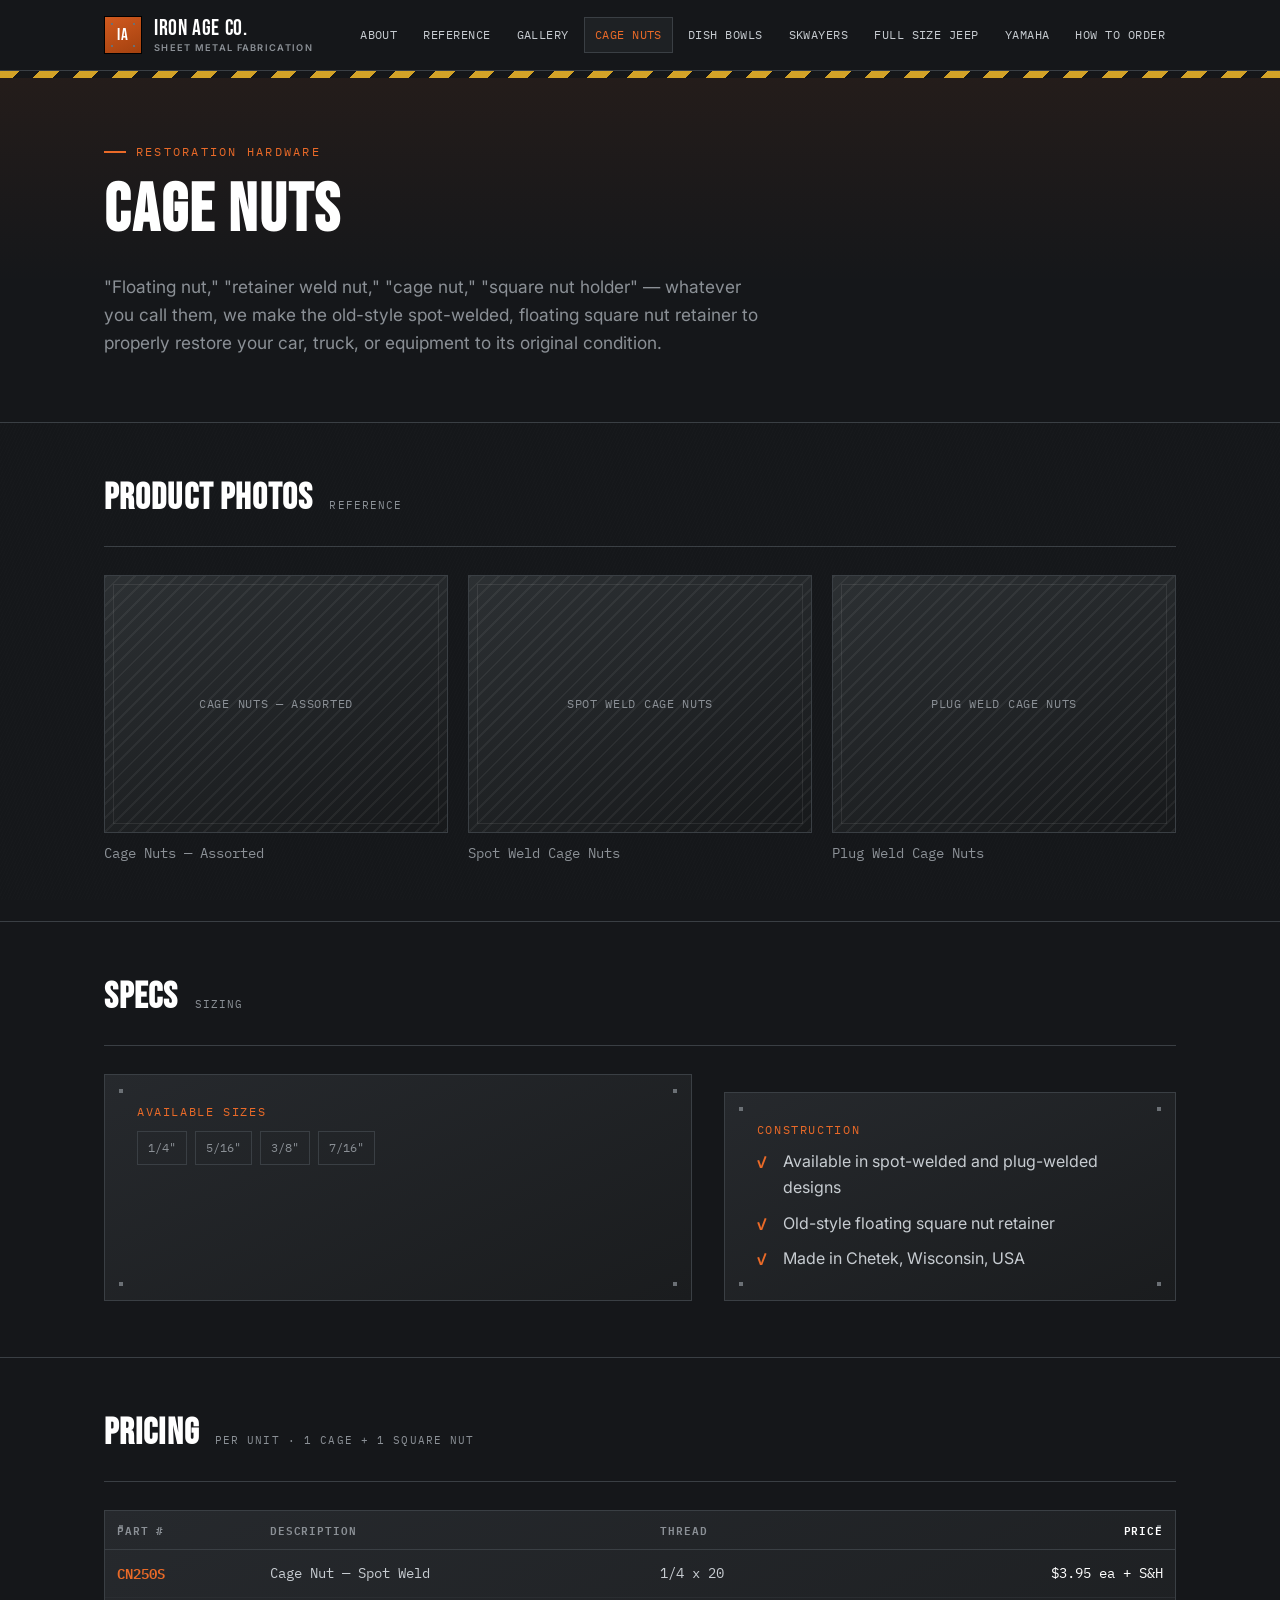
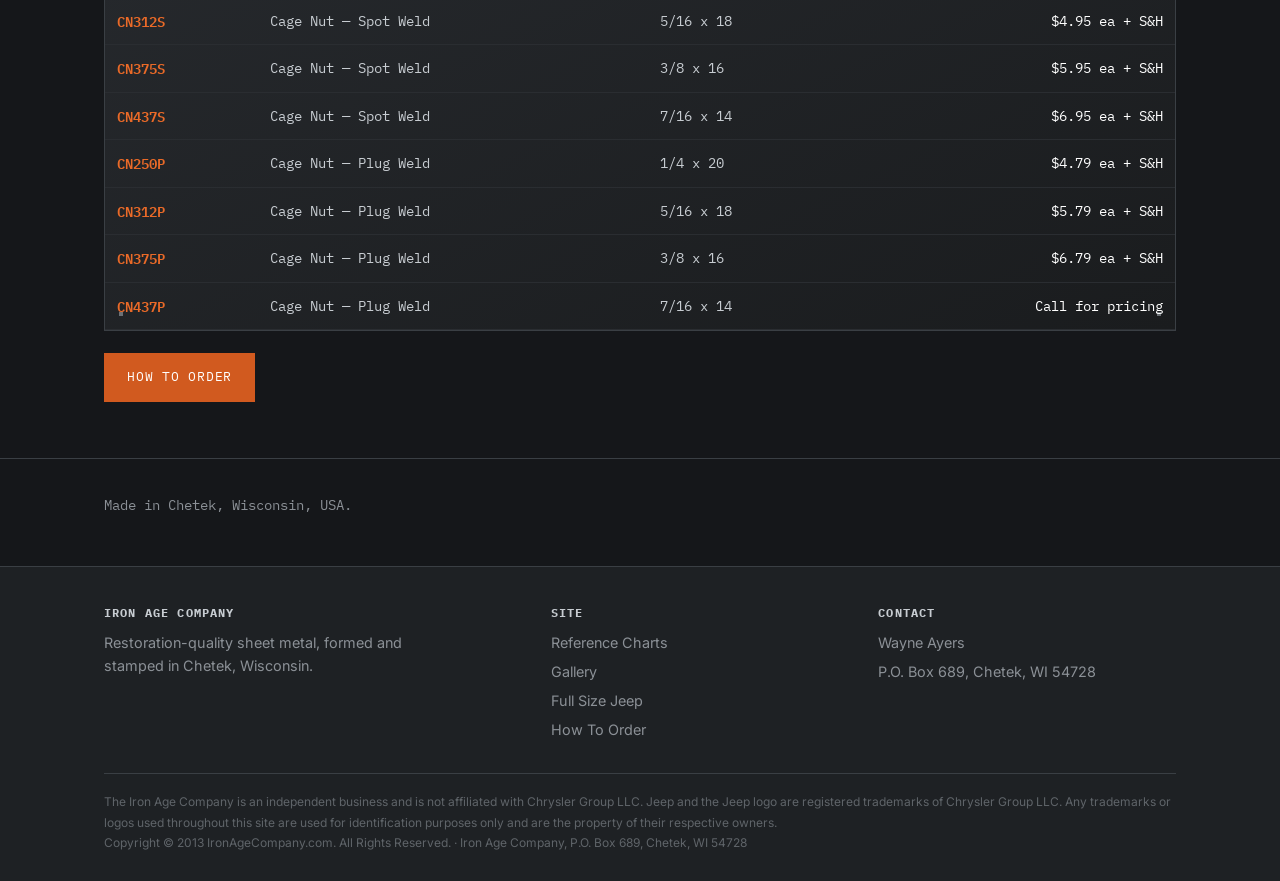
==== cage-nuts.html @ a918ecf4 "Add files via upload" ====
<!DOCTYPE html>
<html lang="en">
<head>
<meta charset="UTF-8">
<meta name="viewport" content="width=device-width, initial-scale=1.0">
<title>Cage Nuts — Iron Age Company</title>
<link rel="stylesheet" href="css/styles.css">
</head>
<body>

<header class="site">
  <div class="nav-bar">
    <a class="brand" href="index.html" style="text-decoration:none;">
      <span class="mark">IA</span>
      <span class="name">IRON AGE CO.<small>SHEET METAL FABRICATION</small></span>
    </a>
    <nav class="primary">
      <a href="index.html">About</a>
      <a href="reference.html">Reference</a>
      <a href="gallery.html">Gallery</a>
      <a class="active" href="cage-nuts.html">Cage Nuts</a>
      <a href="dish-bowls.html">Dish Bowls</a>
      <a href="skwayers.html">Skwayers</a>
      <a href="full-size-jeep.html">Full Size Jeep</a>
      <a href="yamaha.html">Yamaha</a>
      <a href="how-to-order.html">How To Order</a>
    </nav>
  </div>
</header>

<div class="hazard"></div>

<section class="hero">
  <div class="wrap">
    <div class="eyebrow">Restoration Hardware</div>
    <h1>Cage Nuts</h1>
    <p class="sub">"Floating nut," "retainer weld nut," "cage nut," "square nut holder" — whatever you call them, we make the old-style spot-welded, floating square nut retainer to properly restore your car, truck, or equipment to its original condition.</p>
  </div>
</section>

<section>
  <div class="wrap">
    <div class="section-head">
      <h2>Product Photos</h2>
      <span class="tag">Reference</span>
    </div>
    <div class="grid-3">
      <figure><div class="photo"><span>Cage Nuts — Assorted</span></div><figcaption>Cage Nuts — Assorted</figcaption></figure>
      <figure><div class="photo"><span>Spot Weld Cage Nuts</span></div><figcaption>Spot Weld Cage Nuts</figcaption></figure>
      <figure><div class="photo"><span>Plug Weld Cage Nuts</span></div><figcaption>Plug Weld Cage Nuts</figcaption></figure>
    </div>
  </div>
</section>

<section>
  <div class="wrap">
    <div class="section-head">
      <h2>Specs</h2>
      <span class="tag">Sizing</span>
    </div>
    <div class="grid-2">
      <div class="plate">
        <span class="kicker">Available Sizes</span>
        <div class="model-list">
          <span>1/4"</span><span>5/16"</span><span>3/8"</span><span>7/16"</span>
        </div>
      </div>
      <div class="plate">
        <span class="kicker">Construction</span>
        <ul class="checklist">
          <li>Available in spot-welded and plug-welded designs</li>
          <li>Old-style floating square nut retainer</li>
          <li>Made in Chetek, Wisconsin, USA</li>
        </ul>
      </div>
    </div>
  </div>
</section>

<section>
  <div class="wrap">
    <div class="section-head">
      <h2>Pricing</h2>
      <span class="tag">Per Unit · 1 Cage + 1 Square Nut</span>
    </div>

    <div class="plate" style="padding:0; overflow-x:auto;">
      <table class="spec">
        <thead>
          <tr><th>Part #</th><th>Description</th><th>Thread</th><th class="price">Price</th></tr>
        </thead>
        <tbody>
          <tr><td class="part">CN250S</td><td>Cage Nut — Spot Weld</td><td>1/4 x 20</td><td class="price">$3.95 ea + S&amp;H</td></tr>
          <tr><td class="part">CN312S</td><td>Cage Nut — Spot Weld</td><td>5/16 x 18</td><td class="price">$4.95 ea + S&amp;H</td></tr>
          <tr><td class="part">CN375S</td><td>Cage Nut — Spot Weld</td><td>3/8 x 16</td><td class="price">$5.95 ea + S&amp;H</td></tr>
          <tr><td class="part">CN437S</td><td>Cage Nut — Spot Weld</td><td>7/16 x 14</td><td class="price">$6.95 ea + S&amp;H</td></tr>
          <tr><td class="part">CN250P</td><td>Cage Nut — Plug Weld</td><td>1/4 x 20</td><td class="price">$4.79 ea + S&amp;H</td></tr>
          <tr><td class="part">CN312P</td><td>Cage Nut — Plug Weld</td><td>5/16 x 18</td><td class="price">$5.79 ea + S&amp;H</td></tr>
          <tr><td class="part">CN375P</td><td>Cage Nut — Plug Weld</td><td>3/8 x 16</td><td class="price">$6.79 ea + S&amp;H</td></tr>
          <tr><td class="part">CN437P</td><td>Cage Nut — Plug Weld</td><td>7/16 x 14</td><td class="price">Call for pricing</td></tr>
        </tbody>
      </table>
    </div>

    <div style="margin-top:22px; display:flex; gap:12px; flex-wrap:wrap;">
      <a class="btn" href="how-to-order.html">How To Order</a>
    </div>
  </div>
</section>

<section class="tight">
  <div class="wrap">
    <p class="mono" style="color:var(--steel-dim); font-size:.85rem;">Made in Chetek, Wisconsin, USA.</p>
  </div>
</section>

<footer class="site">
  <div class="wrap">
    <div class="foot-grid">
      <div>
        <h4>Iron Age Company</h4>
        <p style="color:var(--steel-dim); font-size:.9rem; max-width:34ch;">Restoration-quality sheet metal, formed and stamped in Chetek, Wisconsin.</p>
      </div>
      <div>
        <h4>Site</h4>
        <a href="reference.html">Reference Charts</a>
        <a href="gallery.html">Gallery</a>
        <a href="full-size-jeep.html">Full Size Jeep</a>
        <a href="how-to-order.html">How To Order</a>
      </div>
      <div>
        <h4>Contact</h4>
        <a href="index.html">Wayne Ayers</a>
        <a href="index.html">P.O. Box 689, Chetek, WI 54728</a>
      </div>
    </div>
    <div class="fine">
      The Iron Age Company is an independent business and is not affiliated with Chrysler Group LLC. Jeep and the Jeep logo are registered trademarks of Chrysler Group LLC. Any trademarks or logos used throughout this site are used for identification purposes only and are the property of their respective owners.<br>
      Copyright © 2013 IronAgeCompany.com. All Rights Reserved. · Iron Age Company, P.O. Box 689, Chetek, WI 54728
    </div>
  </div>
</footer>

</body>
</html>
---- css/styles.css ----
/* ==========================================================================
   IRON AGE COMPANY — stylesheet
   Palette:
     --black:      #15171a  (shop floor)
     --panel:      #1e2124  (gunmetal panel)
     --panel-2:    #26292d  (raised plate)
     --line:       #3a3f44  (steel edge)
     --steel:      #c7ccd1  (raw steel text)
     --steel-dim:  #8b9096  (dimmed steel)
     --orange:     #d15a1f  (torch-cut / weld orange)
     --yellow:     #e8b229  (safety yellow)
   Type: Bebas Neue (display / stamped), Inter (body), IBM Plex Mono (specs)
   ========================================================================== */

@import url('https://fonts.googleapis.com/css2?family=Bebas+Neue&family=Inter:wght@400;500;600;700&family=IBM+Plex+Mono:wght@400;500;600&display=swap');

:root{
  --black:#15171a;
  --panel:#1e2124;
  --panel-2:#26292d;
  --line:#3a3f44;
  --steel:#c7ccd1;
  --steel-dim:#8b9096;
  --orange:#d15a1f;
  --orange-bright:#ea6a28;
  --yellow:#e8b229;
}

*{ box-sizing:border-box; }
html{ scroll-behavior:smooth; }
body{
  margin:0;
  background:var(--black);
  color:var(--steel);
  font-family:'Inter',sans-serif;
  font-size:16px;
  line-height:1.6;
}
body::before{
  /* faint brushed-steel texture */
  content:"";
  position:fixed; inset:0;
  pointer-events:none;
  background-image:repeating-linear-gradient(115deg, rgba(255,255,255,.012) 0px, rgba(255,255,255,.012) 1px, transparent 1px, transparent 3px);
  z-index:0;
}

h1,h2,h3,h4{
  font-family:'Bebas Neue',sans-serif;
  letter-spacing:.03em;
  color:#fff;
  margin:0 0 .4em 0;
  line-height:1.05;
}
h1{ font-size:clamp(2.4rem,6vw,4.2rem); }
h2{ font-size:clamp(1.6rem,3.4vw,2.3rem); }
h3{ font-size:1.3rem; }
a{ color:var(--orange-bright); text-decoration:none; }
a:hover{ text-decoration:underline; }
a:focus-visible, button:focus-visible{
  outline:2px solid var(--yellow);
  outline-offset:2px;
}
p{ margin:0 0 1em 0; color:var(--steel); }
code, .mono{ font-family:'IBM Plex Mono',monospace; }

.wrap{ max-width:1120px; margin:0 auto; padding:0 24px; }

/* ---------- hazard divider (used sparingly) ---------- */
.hazard{
  height:7px;
  width:100%;
  background:repeating-linear-gradient(135deg, var(--yellow) 0 14px, #15171a 14px 28px);
  opacity:.9;
}

/* ---------- top nameplate / nav ---------- */
header.site{
  position:sticky; top:0; z-index:50;
  background:var(--black);
  border-bottom:1px solid var(--line);
}
.nav-bar{
  display:flex; align-items:center; justify-content:space-between;
  padding:16px 24px;
  max-width:1120px; margin:0 auto;
  gap:20px;
}
.brand{
  display:flex; align-items:center; gap:12px;
  color:#fff; font-family:'Bebas Neue',sans-serif;
  letter-spacing:.04em;
}
.brand .mark{
  width:38px; height:38px;
  background:
    radial-gradient(circle 2.5px at 7px 7px, #6b7075 60%, transparent 62%),
    radial-gradient(circle 2.5px at calc(100% - 7px) 7px, #6b7075 60%, transparent 62%),
    radial-gradient(circle 2.5px at 7px calc(100% - 7px), #6b7075 60%, transparent 62%),
    radial-gradient(circle 2.5px at calc(100% - 7px) calc(100% - 7px), #6b7075 60%, transparent 62%),
    linear-gradient(155deg, var(--orange), #a3410f);
  border:1px solid #000;
  display:flex; align-items:center; justify-content:center;
  color:#fff; font-size:1.05rem;
  flex:none;
}
.brand .name{ font-size:1.35rem; line-height:1; }
.brand .name small{
  display:block; font-family:'Inter',sans-serif; letter-spacing:.14em;
  font-size:.58rem; color:var(--steel-dim); font-weight:600; margin-top:3px;
}
nav.primary{
  display:flex; flex-wrap:wrap; gap:2px 4px;
}
nav.primary a{
  color:var(--steel);
  font-family:'IBM Plex Mono',monospace;
  font-size:.72rem;
  letter-spacing:.04em;
  text-transform:uppercase;
  padding:8px 10px;
  border:1px solid transparent;
  text-decoration:none;
}
nav.primary a:hover{
  color:#fff; border-color:var(--line); background:var(--panel);
}
nav.primary a.active{
  color:var(--orange-bright);
  border-color:var(--line);
  background:var(--panel);
}

/* ---------- hero ---------- */
.hero{
  padding:64px 24px 48px;
  position:relative;
  border-bottom:1px solid var(--line);
  background:
    linear-gradient(180deg, rgba(209,90,31,.08), transparent 60%),
    var(--black);
}
.hero .eyebrow{
  font-family:'IBM Plex Mono',monospace;
  color:var(--orange-bright);
  font-size:.78rem;
  letter-spacing:.18em;
  text-transform:uppercase;
  margin-bottom:14px;
  display:flex; align-items:center; gap:10px;
}
.hero .eyebrow::before{
  content:""; width:22px; height:2px; background:var(--orange-bright);
}
.hero h1{ max-width:16ch; }
.hero .sub{
  max-width:60ch; color:var(--steel-dim); font-size:1.08rem; margin-top:8px;
}

/* ---------- section ---------- */
section{ padding:56px 24px; border-bottom:1px solid var(--line); }
section.tight{ padding:36px 24px; }
section:last-of-type{ border-bottom:none; }
.section-head{
  display:flex; align-items:baseline; gap:16px; margin-bottom:28px;
  border-bottom:1px solid var(--line); padding-bottom:14px;
}
.section-head .tag{
  font-family:'IBM Plex Mono',monospace; font-size:.7rem; color:var(--steel-dim);
  letter-spacing:.1em; text-transform:uppercase; white-space:nowrap;
}

/* ---------- spec plate: signature component ---------- */
.plate{
  background:
    radial-gradient(circle 4px at 16px 16px, #6b7075 60%, transparent 62%),
    radial-gradient(circle 4px at calc(100% - 16px) 16px, #6b7075 60%, transparent 62%),
    radial-gradient(circle 4px at 16px calc(100% - 16px), #6b7075 60%, transparent 62%),
    radial-gradient(circle 4px at calc(100% - 16px) calc(100% - 16px), #6b7075 60%, transparent 62%),
    linear-gradient(155deg, var(--panel-2), #1a1c1e);
  border:1px solid var(--line);
  padding:28px 32px;
}
.plate + .plate{ margin-top:18px; }

/* ---------- content blocks ---------- */
.lede{ font-size:1.1rem; color:var(--steel); max-width:70ch; }
.grid-2{ display:grid; grid-template-columns:1.3fr 1fr; gap:32px; }
.grid-3{ display:grid; grid-template-columns:repeat(3,1fr); gap:20px; }
@media (max-width:860px){
  .grid-2{ grid-template-columns:1fr; }
  .grid-3{ grid-template-columns:1fr 1fr; }
}
@media (max-width:560px){
  .grid-3{ grid-template-columns:1fr; }
}

/* timeline (jeep ownership history) */
.timeline{ list-style:none; margin:0; padding:0; }
.timeline li{
  display:grid; grid-template-columns:150px 1fr; gap:16px;
  padding:12px 0; border-bottom:1px dashed var(--line);
  align-items:baseline;
}
.timeline li:last-child{ border-bottom:none; }
.timeline .yr{
  font-family:'IBM Plex Mono',monospace; color:var(--orange-bright); font-size:.92rem;
}
.timeline .who{ color:var(--steel); }

/* checklist */
.checklist{ list-style:none; margin:0; padding:0; display:grid; gap:10px; }
.checklist li{
  padding-left:26px; position:relative; color:var(--steel);
}
.checklist li::before{
  content:"✓"; position:absolute; left:0; top:0;
  color:var(--orange-bright); font-family:'IBM Plex Mono',monospace; font-weight:600;
}

/* model list chips */
.model-list{ display:flex; flex-wrap:wrap; gap:8px; }
.model-list span{
  font-family:'IBM Plex Mono',monospace; font-size:.78rem;
  border:1px solid var(--line); padding:6px 10px; color:var(--steel-dim);
}

/* photo plate (placeholder for product/gallery photography) */
.photo{
  aspect-ratio:4/3;
  background:
    repeating-linear-gradient(135deg, rgba(255,255,255,.05) 0 2px, transparent 2px 10px),
    linear-gradient(160deg,#2c3033,#17191b);
  border:1px solid var(--line);
  display:flex; align-items:center; justify-content:center;
  text-align:center;
  position:relative;
}
.photo span{
  font-family:'IBM Plex Mono',monospace;
  font-size:.72rem; letter-spacing:.06em; text-transform:uppercase;
  color:var(--steel-dim); padding:0 16px;
}
.photo::after{
  content:""; position:absolute; inset:8px;
  border:1px solid rgba(255,255,255,.08);
  pointer-events:none;
}
figure{ margin:0; }
figcaption{
  margin-top:10px; font-size:.85rem; color:var(--steel-dim);
  font-family:'IBM Plex Mono',monospace;
}

/* parts / pricing table */
table.spec{
  width:100%; border-collapse:collapse;
  font-family:'IBM Plex Mono',monospace; font-size:.88rem;
}
table.spec th{
  text-align:left; color:var(--steel-dim); font-weight:600;
  text-transform:uppercase; font-size:.7rem; letter-spacing:.08em;
  border-bottom:1px solid var(--line); padding:10px 12px;
}
table.spec td{
  padding:12px; border-bottom:1px solid #2a2d31; color:var(--steel);
  vertical-align:top;
}
table.spec tr:hover td{ background:rgba(209,90,31,.06); }
table.spec .part{ color:var(--orange-bright); font-weight:600; }
table.spec .price{ color:#fff; text-align:right; white-space:nowrap; }

/* callout / note strip */
.note{
  border-left:3px solid var(--orange);
  background:var(--panel);
  padding:16px 18px;
  font-size:.92rem; color:var(--steel-dim);
}
.note strong{ color:var(--steel); }

/* buttons */
.btn{
  display:inline-flex; align-items:center; gap:10px;
  font-family:'IBM Plex Mono',monospace; font-size:.8rem; letter-spacing:.06em;
  text-transform:uppercase; text-decoration:none;
  padding:13px 22px; border:1px solid var(--orange);
  color:#fff; background:var(--orange);
  transition:background .15s,color .15s;
}
.btn:hover{ background:transparent; color:var(--orange-bright); text-decoration:none; }
.btn.ghost{ background:transparent; color:var(--steel); border-color:var(--line); }
.btn.ghost:hover{ border-color:var(--steel); color:#fff; }

/* stamped price tag */
.pricetag{
  display:inline-block;
  font-family:'Bebas Neue',sans-serif;
  font-size:1.4rem; color:#fff;
  background:var(--panel-2);
  border:1px solid var(--line);
  padding:6px 16px;
  letter-spacing:.02em;
}
.pricetag small{
  font-family:'IBM Plex Mono',monospace; font-size:.6rem; color:var(--steel-dim);
  text-transform:uppercase; margin-left:6px;
}

/* footer */
footer.site{
  background:var(--panel);
  border-top:1px solid var(--line);
  padding:40px 24px 28px;
}
footer.site .foot-grid{
  display:grid; grid-template-columns:1.4fr 1fr 1fr; gap:30px;
  margin-bottom:26px;
}
@media (max-width:760px){ footer.site .foot-grid{ grid-template-columns:1fr; } }
footer.site h4{ color:var(--steel); font-family:'IBM Plex Mono',monospace; font-size:.72rem; letter-spacing:.1em; text-transform:uppercase; margin-bottom:12px;}
footer.site a{ color:var(--steel-dim); display:block; margin-bottom:6px; font-size:.9rem; }
footer.site a:hover{ color:var(--orange-bright); }
.fine{
  font-size:.75rem; color:#5f6469; line-height:1.7;
  border-top:1px solid var(--line); padding-top:18px;
}

/* breadcrumb-ish page kicker inside plates */
.kicker{
  font-family:'IBM Plex Mono',monospace; font-size:.72rem; color:var(--orange-bright);
  letter-spacing:.14em; text-transform:uppercase; margin-bottom:10px; display:block;
}
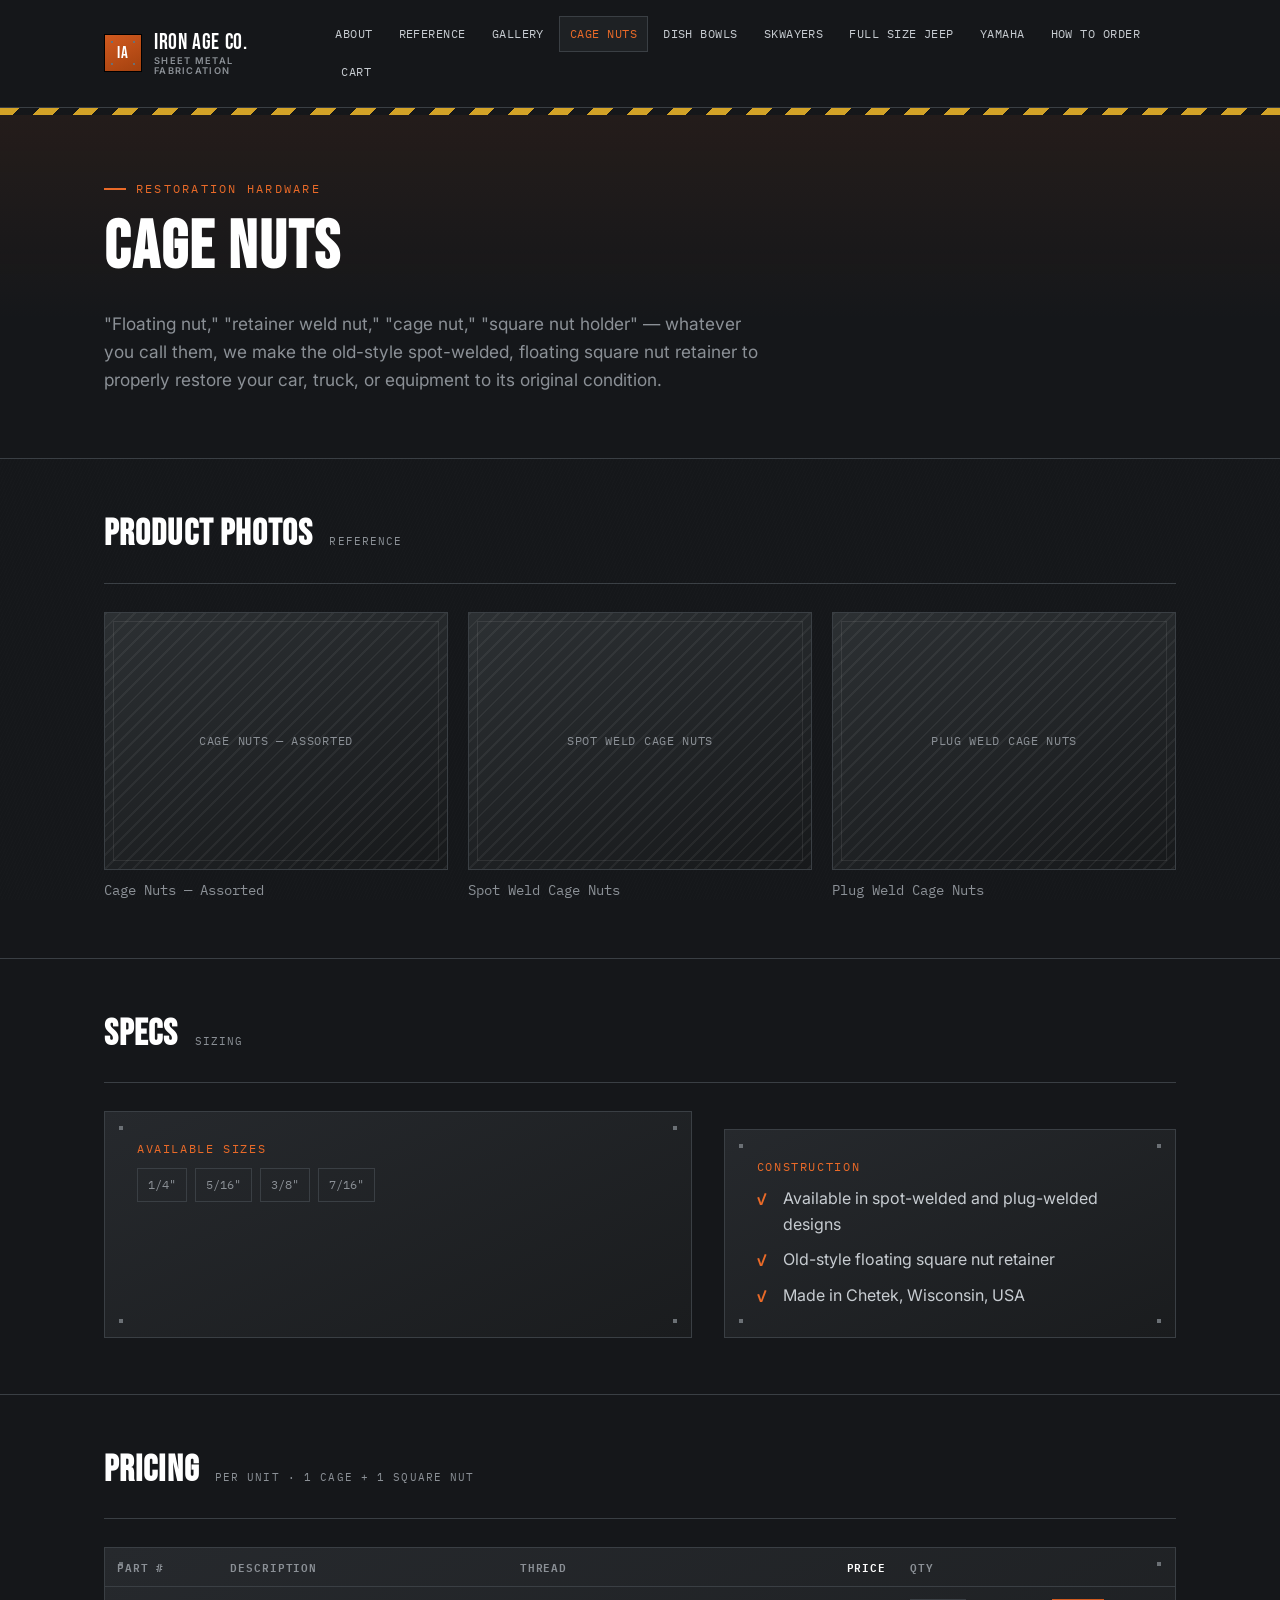
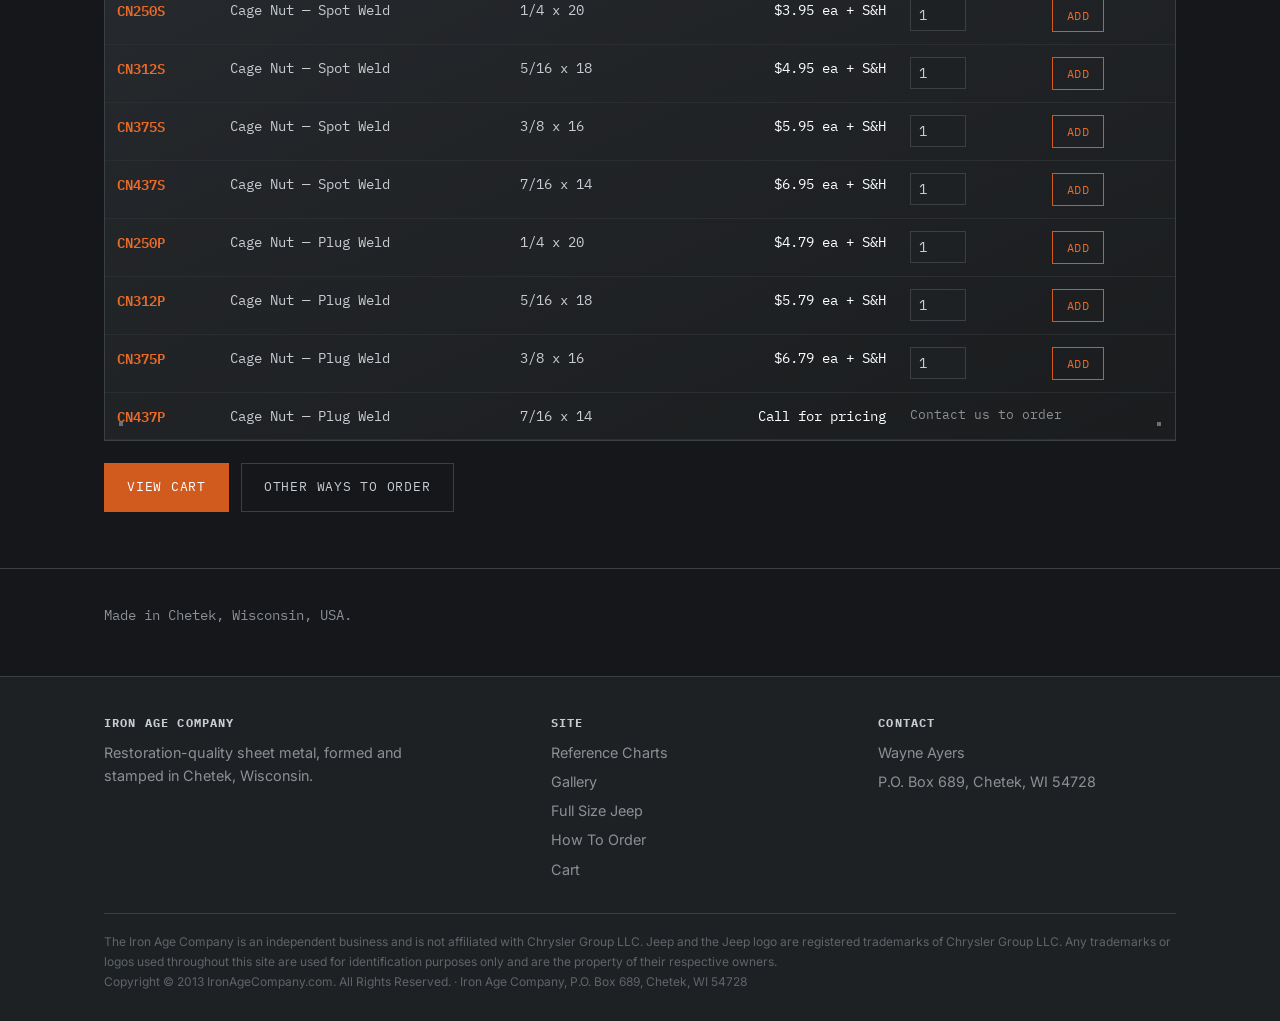
==== commit 9fdd3cb9: "Add site files and shopping cart" ====
--- a/cage-nuts.html
+++ b/cage-nuts.html
@@ -24,6 +24,7 @@
       <a href="full-size-jeep.html">Full Size Jeep</a>
       <a href="yamaha.html">Yamaha</a>
       <a href="how-to-order.html">How To Order</a>
+          <a class="cart-link" href="cart.html">Cart<span id="cart-count" class="cart-badge">0</span></a>
     </nav>
   </div>
 </header>
@@ -87,23 +88,55 @@
     <div class="plate" style="padding:0; overflow-x:auto;">
       <table class="spec">
         <thead>
-          <tr><th>Part #</th><th>Description</th><th>Thread</th><th class="price">Price</th></tr>
+          <tr><th>Part #</th><th>Description</th><th>Thread</th><th class="price">Price</th><th>Qty</th><th></th></tr>
         </thead>
         <tbody>
-          <tr><td class="part">CN250S</td><td>Cage Nut — Spot Weld</td><td>1/4 x 20</td><td class="price">$3.95 ea + S&amp;H</td></tr>
-          <tr><td class="part">CN312S</td><td>Cage Nut — Spot Weld</td><td>5/16 x 18</td><td class="price">$4.95 ea + S&amp;H</td></tr>
-          <tr><td class="part">CN375S</td><td>Cage Nut — Spot Weld</td><td>3/8 x 16</td><td class="price">$5.95 ea + S&amp;H</td></tr>
-          <tr><td class="part">CN437S</td><td>Cage Nut — Spot Weld</td><td>7/16 x 14</td><td class="price">$6.95 ea + S&amp;H</td></tr>
-          <tr><td class="part">CN250P</td><td>Cage Nut — Plug Weld</td><td>1/4 x 20</td><td class="price">$4.79 ea + S&amp;H</td></tr>
-          <tr><td class="part">CN312P</td><td>Cage Nut — Plug Weld</td><td>5/16 x 18</td><td class="price">$5.79 ea + S&amp;H</td></tr>
-          <tr><td class="part">CN375P</td><td>Cage Nut — Plug Weld</td><td>3/8 x 16</td><td class="price">$6.79 ea + S&amp;H</td></tr>
-          <tr><td class="part">CN437P</td><td>Cage Nut — Plug Weld</td><td>7/16 x 14</td><td class="price">Call for pricing</td></tr>
+          <tr>
+            <td class="part">CN250S</td><td>Cage Nut — Spot Weld</td><td>1/4 x 20</td><td class="price">$3.95 ea + S&amp;H</td>
+            <td><input type="number" min="1" value="1" class="qty-input" data-qty-for="CN250S"></td>
+            <td><button type="button" class="btn-add" data-add-to-cart data-id="CN250S" data-name="Cage Nut — Spot Weld, 1/4 x 20" data-price="3.95">Add</button></td>
+          </tr>
+          <tr>
+            <td class="part">CN312S</td><td>Cage Nut — Spot Weld</td><td>5/16 x 18</td><td class="price">$4.95 ea + S&amp;H</td>
+            <td><input type="number" min="1" value="1" class="qty-input" data-qty-for="CN312S"></td>
+            <td><button type="button" class="btn-add" data-add-to-cart data-id="CN312S" data-name="Cage Nut — Spot Weld, 5/16 x 18" data-price="4.95">Add</button></td>
+          </tr>
+          <tr>
+            <td class="part">CN375S</td><td>Cage Nut — Spot Weld</td><td>3/8 x 16</td><td class="price">$5.95 ea + S&amp;H</td>
+            <td><input type="number" min="1" value="1" class="qty-input" data-qty-for="CN375S"></td>
+            <td><button type="button" class="btn-add" data-add-to-cart data-id="CN375S" data-name="Cage Nut — Spot Weld, 3/8 x 16" data-price="5.95">Add</button></td>
+          </tr>
+          <tr>
+            <td class="part">CN437S</td><td>Cage Nut — Spot Weld</td><td>7/16 x 14</td><td class="price">$6.95 ea + S&amp;H</td>
+            <td><input type="number" min="1" value="1" class="qty-input" data-qty-for="CN437S"></td>
+            <td><button type="button" class="btn-add" data-add-to-cart data-id="CN437S" data-name="Cage Nut — Spot Weld, 7/16 x 14" data-price="6.95">Add</button></td>
+          </tr>
+          <tr>
+            <td class="part">CN250P</td><td>Cage Nut — Plug Weld</td><td>1/4 x 20</td><td class="price">$4.79 ea + S&amp;H</td>
+            <td><input type="number" min="1" value="1" class="qty-input" data-qty-for="CN250P"></td>
+            <td><button type="button" class="btn-add" data-add-to-cart data-id="CN250P" data-name="Cage Nut — Plug Weld, 1/4 x 20" data-price="4.79">Add</button></td>
+          </tr>
+          <tr>
+            <td class="part">CN312P</td><td>Cage Nut — Plug Weld</td><td>5/16 x 18</td><td class="price">$5.79 ea + S&amp;H</td>
+            <td><input type="number" min="1" value="1" class="qty-input" data-qty-for="CN312P"></td>
+            <td><button type="button" class="btn-add" data-add-to-cart data-id="CN312P" data-name="Cage Nut — Plug Weld, 5/16 x 18" data-price="5.79">Add</button></td>
+          </tr>
+          <tr>
+            <td class="part">CN375P</td><td>Cage Nut — Plug Weld</td><td>3/8 x 16</td><td class="price">$6.79 ea + S&amp;H</td>
+            <td><input type="number" min="1" value="1" class="qty-input" data-qty-for="CN375P"></td>
+            <td><button type="button" class="btn-add" data-add-to-cart data-id="CN375P" data-name="Cage Nut — Plug Weld, 3/8 x 16" data-price="6.79">Add</button></td>
+          </tr>
+          <tr>
+            <td class="part">CN437P</td><td>Cage Nut — Plug Weld</td><td>7/16 x 14</td><td class="price">Call for pricing</td>
+            <td colspan="2" class="mono" style="color:var(--steel-dim); font-size:.8rem;">Contact us to order</td>
+          </tr>
         </tbody>
       </table>
     </div>
 
     <div style="margin-top:22px; display:flex; gap:12px; flex-wrap:wrap;">
-      <a class="btn" href="how-to-order.html">How To Order</a>
+      <a class="btn" href="cart.html">View Cart</a>
+      <a class="btn ghost" href="how-to-order.html">Other Ways To Order</a>
     </div>
   </div>
 </section>
@@ -127,6 +160,7 @@
         <a href="gallery.html">Gallery</a>
         <a href="full-size-jeep.html">Full Size Jeep</a>
         <a href="how-to-order.html">How To Order</a>
+        <a href="cart.html">Cart</a>
       </div>
       <div>
         <h4>Contact</h4>
@@ -141,5 +175,6 @@
   </div>
 </footer>
 
+<script src="js/cart.js"></script>
 </body>
 </html>
--- a/css/styles.css
+++ b/css/styles.css
@@ -326,6 +326,45 @@
   border-top:1px solid var(--line); padding-top:18px;
 }
 
+/* ---------- cart: nav icon + badge ---------- */
+.cart-link{
+  display:inline-flex; align-items:center; gap:6px;
+  color:var(--steel);
+  font-family:'IBM Plex Mono',monospace;
+  font-size:.72rem;
+  letter-spacing:.04em;
+  text-transform:uppercase;
+  padding:8px 10px;
+  border:1px solid var(--line);
+  text-decoration:none;
+  margin-left:6px;
+}
+.cart-link:hover{ color:#fff; background:var(--panel); text-decoration:none; }
+.cart-badge{
+  display:none;
+  align-items:center; justify-content:center;
+  min-width:18px; height:18px; padding:0 4px;
+  background:var(--orange-bright); color:#fff;
+  font-family:'IBM Plex Mono',monospace; font-size:.68rem; font-weight:600;
+  border-radius:2px;
+}
+
+/* ---------- cart: add-to-cart controls in pricing tables ---------- */
+.qty-input{
+  width:56px; padding:6px 8px;
+  background:var(--panel); border:1px solid var(--line); color:var(--steel);
+  font-family:'IBM Plex Mono',monospace; font-size:.85rem;
+}
+.qty-input:focus-visible{ outline:2px solid var(--yellow); outline-offset:1px; }
+.btn-add{
+  font-family:'IBM Plex Mono',monospace; font-size:.72rem; letter-spacing:.04em;
+  text-transform:uppercase; padding:8px 14px;
+  border:1px solid var(--orange); background:transparent; color:var(--orange-bright);
+  cursor:pointer; transition:background .15s, color .15s; white-space:nowrap;
+}
+.btn-add:hover{ background:var(--orange); color:#fff; }
+.btn-add:disabled{ opacity:.7; cursor:default; }
+
 /* breadcrumb-ish page kicker inside plates */
 .kicker{
   font-family:'IBM Plex Mono',monospace; font-size:.72rem; color:var(--orange-bright);
